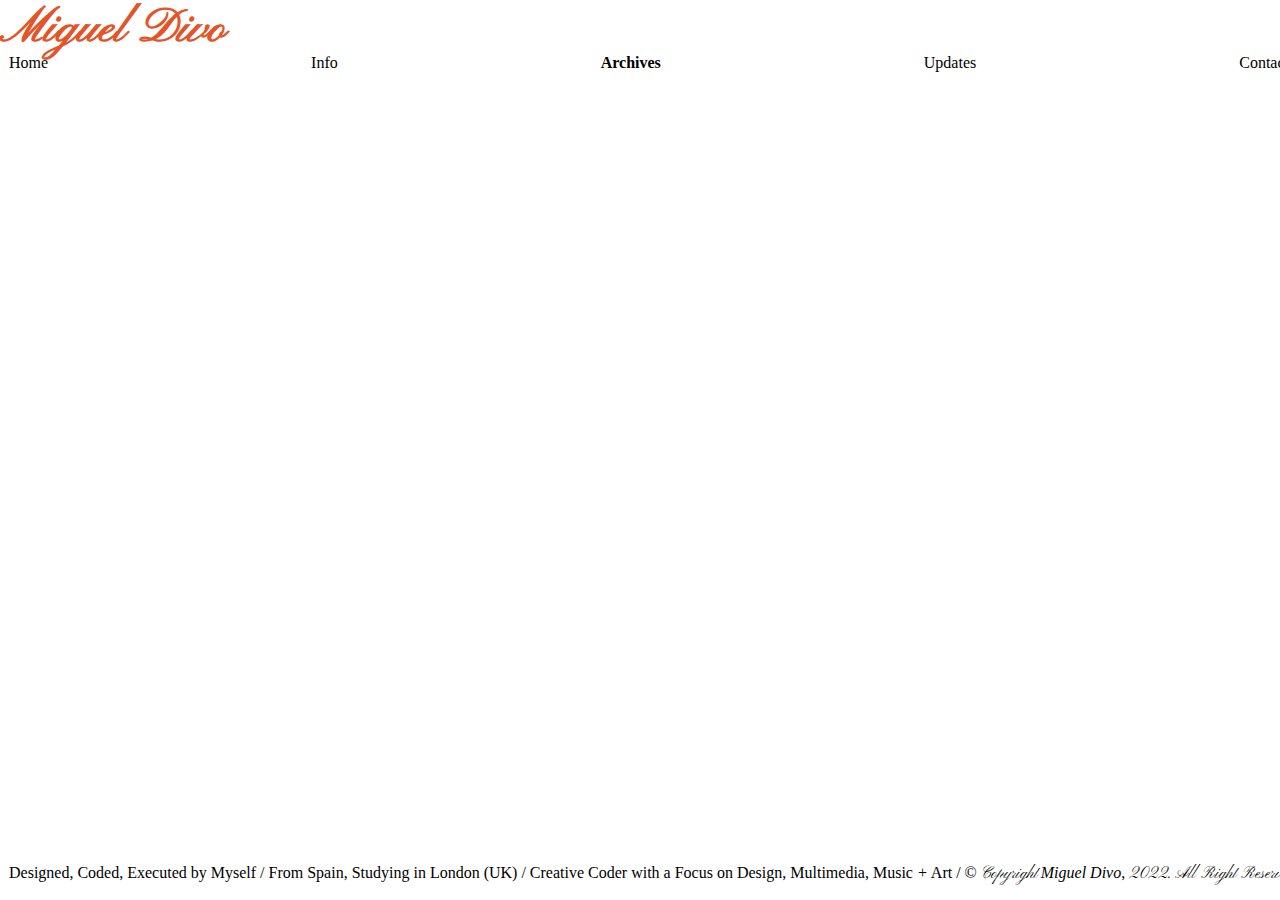
==== archives.html @ bc2d04ec "Test Files" ====
<!doctype html>
<html lang="en">
    <head>
        <meta charset="utf-8">
        <meta name="viewport" content="width=device-width, initial-scale=1">
        <link rel="stylesheet" href="reset.css" type="text/css">
        <title>Miguel Divo</title>
  
        <link href="https://cdn.jsdelivr.net/npm/bootstrap@5.2.0/dist/css/bootstrap.min.css" rel="stylesheet" 
        integrity="sha384-gH2yIJqKdNHPEq0n4Mqa/HGKIhSkIHeL5AyhkYV8i59U5AR6csBvApHHNl/vI1Bx" crossorigin="anonymous">


    </head>


    <body class="d-flex flex-column min-vh-100">

 
        <div id="header" class="row container-fluid border-bottom border-dark" >
            <div id="headerTextLeft" class="col-sm-4 col-md-4 col-lg-5 order-1">
                <p id="MiguelDivo"><a href="index.html">Miguel Divo</a></p>
            </div>

            <div id="header_links" class="col-sm-8 col-md-8 col-lg-7 order-2">
                <ul id="header_nav">
                    <li><a href="index.html">Home</a></li>
                    <li><a href="info.html">Info</a></li>
                    <li><a class="currentPageHeader" href="archives.html">Archives</a></li>
                    <li><a href="updates.html">Updates</a></li>
                    <li><a href="contact.html">Contact</a></li>
                </ul>
            </div>
        </div>    
   

        <div class="container-fluid">
            <div class="row border-bottom bottom-black">

            </div>   
        </div>

        <div id="project" class="container-fluid border-bottom border-top border-dark">
            <div id="projects_row" class="row ">
                

            </div>    
        </div>




        <div class="wrapper border-top border-dark">
            <div class="marquee">
              <p>
                Designed, Coded, Executed <span class="footerAltFont4">by</span> Myself / <span class="footerAltFont4">From</span> Spain, <span class="footerAltFont4"> Studying in</span>  London (UK) / Creative Coder <span class="footerAltFont4">with a</span> Focus <span class="footerAltFont4"> on</span> Design, Multimedia, Music <span class="footerAltFont4"><i>+</i></span> Art / © <span class="footerAltFont">Copyright</span> <i>Miguel Divo</i>, <span class="footerAltFont"> 2022. All Right Reserved.</span> / Designed, Coded, Executed <span class="footerAltFont4">by</span> Myself / <span class="footerAltFont4">From</span> Spain, <span class="footerAltFont4"> Studying in</span>  London (UK) / Creative Coder <span class="footerAltFont4">with a</span> Focus <span class="footerAltFont4"> on</span> Design, Multimedia, Music <span class="footerAltFont4"><i>+</i></span> Art / © <span class="footerAltFont">Copyright</span> <i>Miguel Divo</i>, <span class="footerAltFont"> 2022. All Right Reserved.</span> / Designed, Coded, Executed <span class="footerAltFont4">by</span> Myself / <span class="footerAltFont4">From</span> Spain, <span class="footerAltFont4"> Studying in</span>  London (UK) / Creative Coder <span class="footerAltFont4">with a</span> Focus <span class="footerAltFont4"> on</span> Design, Multimedia, Music <span class="footerAltFont4"><i>+</i></span> Art / © <span class="footerAltFont">Copyright</span> <i>Miguel Divo</i>, <span class="footerAltFont"> 2022. All Right Reserved.</span> / 
              </p>
              <p>
                Designed, Coded, Executed <span class="footerAltFont4">by</span> Myself / <span class="footerAltFont4">From</span> Spain, <span class="footerAltFont4"> Studying in</span>  London (UK) / Creative Coder <span class="footerAltFont4">with a</span> Focus <span class="footerAltFont4"> on</span> Design, Multimedia, Music <span class="footerAltFont4"><i>+</i></span> Art / © <span class="footerAltFont">Copyright</span> <i>Miguel Divo</i>, <span class="footerAltFont"> 2022. All Right Reserved.</span> / Designed, Coded, Executed <span class="footerAltFont4">by</span> Myself / <span class="footerAltFont4">From</span> Spain, <span class="footerAltFont4"> Studying in</span>  London (UK) / Creative Coder <span class="footerAltFont4">with a</span> Focus <span class="footerAltFont4"> on</span> Design, Multimedia, Music <span class="footerAltFont4"><i>+</i></span> Art / © <span class="footerAltFont">Copyright</span> <i>Miguel Divo</i>, <span class="footerAltFont"> 2022. All Right Reserved.</span> / Designed, Coded, Executed <span class="footerAltFont4">by</span> Myself / <span class="footerAltFont4">From</span> Spain, <span class="footerAltFont4"> Studying in</span>  London (UK) / Creative Coder <span class="footerAltFont4">with a</span> Focus <span class="footerAltFont4"> on</span> Design, Multimedia, Music <span class="footerAltFont4"><i>+</i></span> Art / © <span class="footerAltFont">Copyright</span> <i>Miguel Divo</i>, <span class="footerAltFont"> 2022. All Right Reserved.</span> / 
              </p>
            </div>
        </div>




        <script src="https://cdn.jsdelivr.net/npm/@popperjs/core@2.11.5/dist/umd/popper.min.js" 
        integrity="sha384-Xe+8cL9oJa6tN/veChSP7q+mnSPaj5Bcu9mPX5F5xIGE0DVittaqT5lorf0EI7Vk" crossorigin="anonymous"></script>
        <script src="https://cdn.jsdelivr.net/npm/bootstrap@5.2.0/dist/js/bootstrap.min.js" 
        integrity="sha384-ODmDIVzN+pFdexxHEHFBQH3/9/vQ9uori45z4JjnFsRydbmQbmL5t1tQ0culUzyK" crossorigin="anonymous"></script>


        <script type="text/javascript" >


        </script>
    </body>
</html>
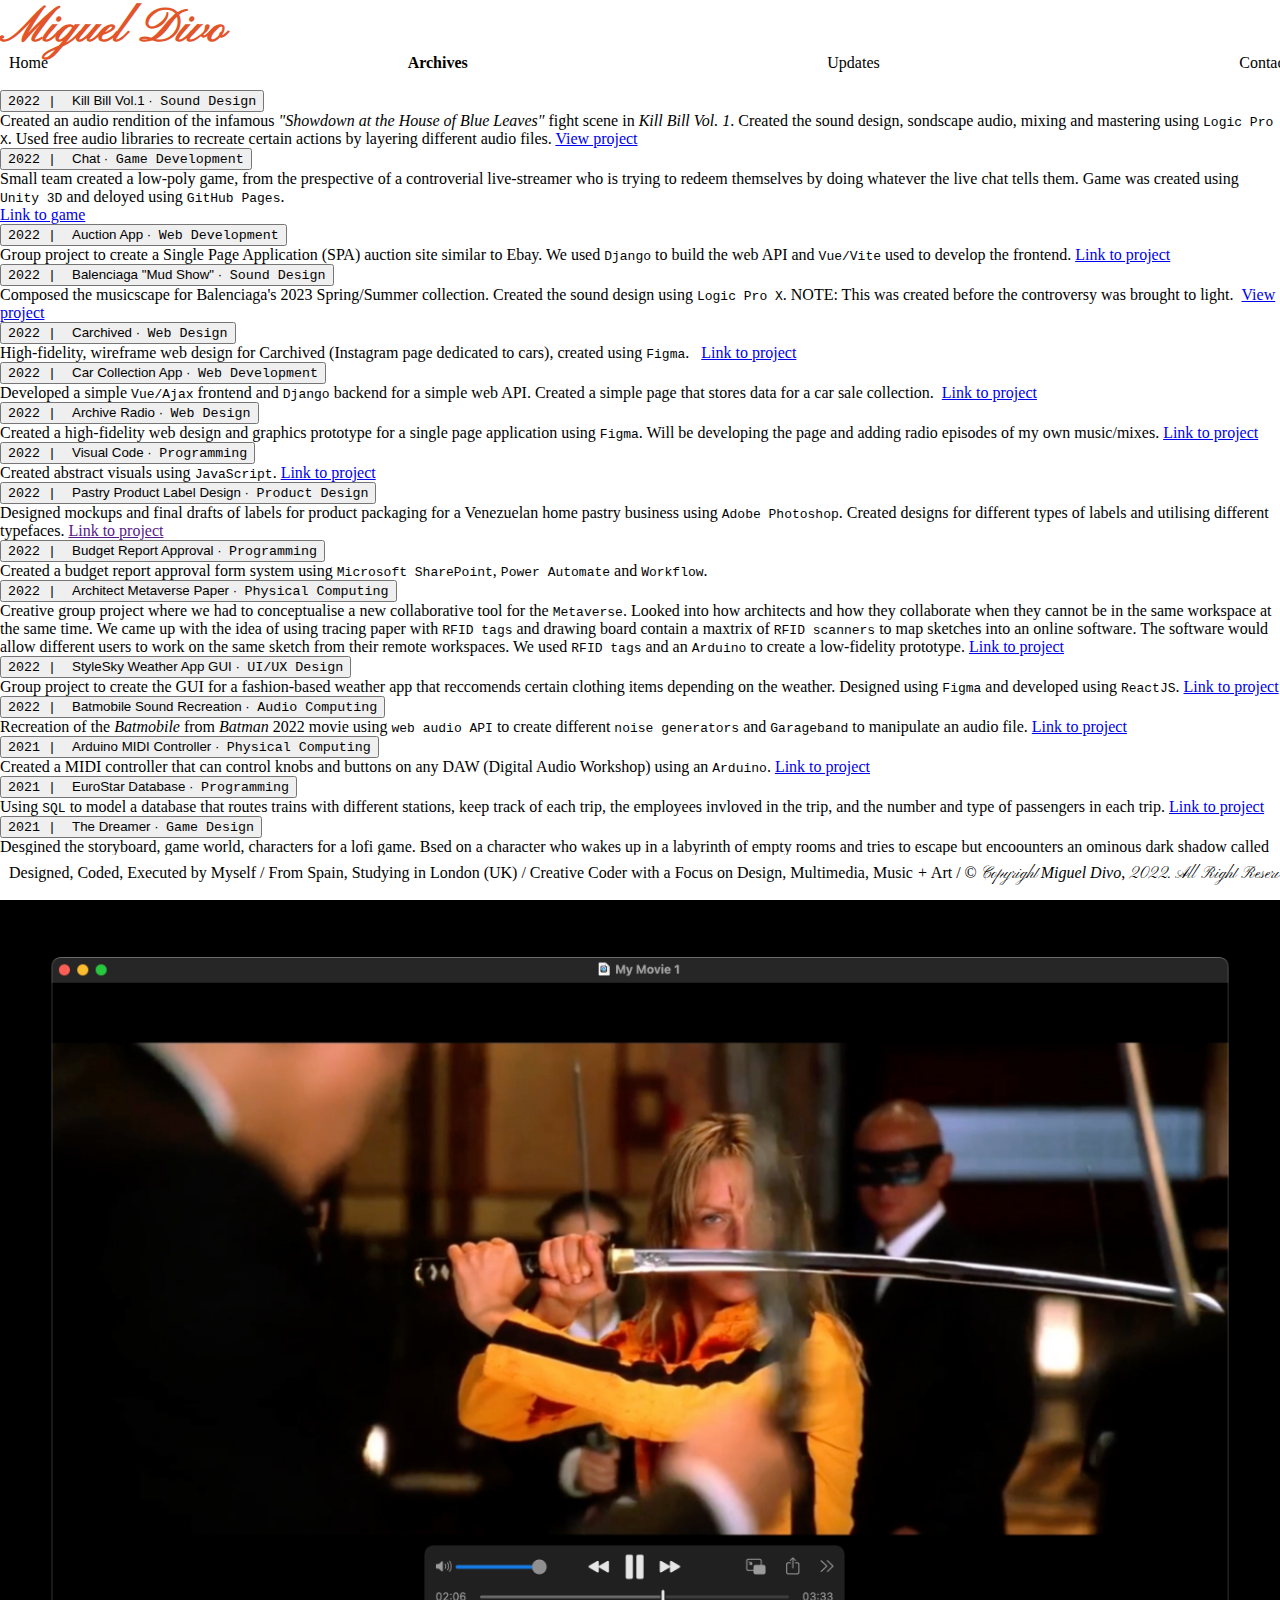
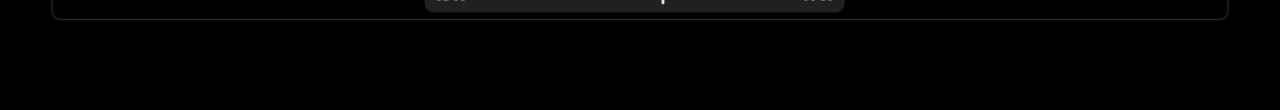
==== commit db6845b1: "archive, home page update" ====
--- a/archives.html
+++ b/archives.html
@@ -5,10 +5,9 @@
         <meta name="viewport" content="width=device-width, initial-scale=1">
         <link rel="stylesheet" href="reset.css" type="text/css">
         <title>Miguel Divo</title>
-  
+
         <link href="https://cdn.jsdelivr.net/npm/bootstrap@5.2.0/dist/css/bootstrap.min.css" rel="stylesheet" 
         integrity="sha384-gH2yIJqKdNHPEq0n4Mqa/HGKIhSkIHeL5AyhkYV8i59U5AR6csBvApHHNl/vI1Bx" crossorigin="anonymous">
-
 
     </head>
 
@@ -24,7 +23,6 @@
             <div id="header_links" class="col-sm-8 col-md-8 col-lg-7 order-2">
                 <ul id="header_nav">
                     <li><a href="index.html">Home</a></li>
-                    <li><a href="info.html">Info</a></li>
                     <li><a class="currentPageHeader" href="archives.html">Archives</a></li>
                     <li><a href="updates.html">Updates</a></li>
                     <li><a href="contact.html">Contact</a></li>
@@ -32,18 +30,358 @@
             </div>
         </div>    
    
-
-        <div class="container-fluid">
-            <div class="row border-bottom bottom-black">
-
-            </div>   
-        </div>
-
-        <div id="project" class="container-fluid border-bottom border-top border-dark">
-            <div id="projects_row" class="row ">
-                
-
-            </div>    
+        
+
+        <div id="archiveContainer" class="container-fluid row align-items-center border-bottom bottom-black">
+                <div id="tableCol" class="col col-sm-6 col-md-6 col-lg-6 order-first">
+
+                  
+                    <div class="accordion accordion-flush rounded" id="accordionFlushExample">
+
+
+                        <div class="accordion-item">
+                            <h2 class="accordion-header" id="flush-headingTwentySeven">
+                              <button onclick="changeImg27()" class="accordion-button collapsed" type="button" data-bs-toggle="collapse" data-bs-target="#flush-collapseTwentySeven" aria-expanded="false" aria-controls="flush-collapseThree">
+                                <code>2022 | &nbsp;</code>Kill Bill Vol.1 ·&nbsp; <code>Sound Design</code>
+                              </button>
+                            </h2>
+                            <div id="flush-collapseTwentySeven" class="accordion-collapse collapse" aria-labelledby="flush-headingTwentySeven" data-bs-parent="#accordionFlushExample">
+                              <div class="accordion-body">Created an audio rendition of the infamous <i>"Showdown at the House of Blue Leaves"</i> fight scene in <i>Kill Bill Vol. 1</i>. Created the sound design, sondscape audio, mixing and mastering using <code>Logic Pro X</code>. Used free audio libraries to recreate certain actions by layering different audio files. 
+                                <a href="https://www.youtube.com/watch?v=UlkMggCHyuQ" target="_blank">View project</a> &nbsp;
+                                </div>
+                            </div>
+                        </div>
+
+                        <div class="accordion-item">
+                            <h2 class="accordion-header" id="flush-headingTwentySix">
+                              <button onclick="changeImg26()" class="accordion-button collapsed" type="button" data-bs-toggle="collapse" data-bs-target="#flush-collapseTwentySix" aria-expanded="false" aria-controls="flush-collapseTwo">
+                                <code>2022 | &nbsp;</code>Chat · &nbsp;<code>Game Development</code>
+                              </button>
+                            </h2>
+                            <div id="flush-collapseTwentySix" class="accordion-collapse collapse" aria-labelledby="flush-headingTwentySix" data-bs-parent="#accordionFlushExample">
+                              <div class="accordion-body">Small team created a low-poly game, from the prespective of a controverial live-streamer who is trying to redeem themselves by doing whatever the live chat tells them. Game was created using <code>Unity 3D</code> and deloyed using <code>GitHub Pages</code>.
+                                <br><a href="https://kalina-ivanova28.github.io/657-Game/Build/index.html" target="_blank">Link to game</a></div>
+                            </div>
+                        </div>
+
+                        <div class="accordion-item">
+                            <h2 class="accordion-header" id="flush-headingTwentyFive">
+                              <button onclick="changeImg25()" class="accordion-button collapsed" type="button" data-bs-toggle="collapse" data-bs-target="#flush-collapseTwentyFive" aria-expanded="false" aria-controls="flush-collapseOne">
+                                <code>2022 | &nbsp;</code>Auction App ·&nbsp; <code>Web Development</code>
+                              </button>
+                            </h2>
+                            <div id="flush-collapseTwentyFive" class="accordion-collapse collapse" aria-labelledby="flush-headingTwentyFive" data-bs-parent="#accordionFlushExample">
+                              <div class="accordion-body">Group project to create a Single Page Application (SPA) auction site similar to Ebay. We used <code>Django</code> to build the web API and <code>Vue/Vite</code> used to develop the frontend.
+                            <a href="https://drive.google.com/drive/folders/1CwbBcb-5K0piSJmDqWGl2eMxShKw2ldH?usp=share_link" target="_blank">Link to project</a></div>
+                            </div>
+                        </div>
+  
+                        <div class="accordion-item">
+                            <h2 class="accordion-header" id="flush-headingTwentyFour">
+                              <button onclick="changeImg24()" class="accordion-button collapsed" type="button" data-bs-toggle="collapse" data-bs-target="#flush-collapseTwentyFour" aria-expanded="false" aria-controls="flush-collapseThree">
+                                <code>2022 | &nbsp;</code>Balenciaga "Mud Show" ·&nbsp; <code>Sound Design</code>
+                              </button>
+                            </h2>
+                            <div id="flush-collapseTwentyFour" class="accordion-collapse collapse" aria-labelledby="flush-headingTwentyFour" data-bs-parent="#accordionFlushExample">
+                              <div class="accordion-body">Composed the musicscape for Balenciaga's 2023 Spring/Summer collection. Created the sound design using <code>Logic Pro X</code>. NOTE: This was created before the controversy was brought to light. 
+                                &nbsp;<a href="https://www.youtube.com/watch?v=ns63UMrTgDs" target="_blank">View project</a> &nbsp;
+                                </div>
+                            </div>
+                        </div>
+
+                        <div class="accordion-item">
+                            <h2 class="accordion-header" id="flush-headingTwentyThree">
+                              <button onclick="changeImg23()" class="accordion-button collapsed" type="button" data-bs-toggle="collapse" data-bs-target="#flush-collapseTwentyThree" aria-expanded="false" aria-controls="flush-collapseTwo">
+                                <code>2022 | &nbsp;</code>Carchived ·&nbsp; <code>Web Design</code>
+                              </button>
+                            </h2>
+                            <div id="flush-collapseTwentyThree" class="accordion-collapse collapse" aria-labelledby="flush-headingTwentyThree" data-bs-parent="#accordionFlushExample">
+                              <div class="accordion-body">High-fidelity, wireframe web design for Carchived (Instagram page dedicated to cars), created using <code>Figma</code>.
+                                &nbsp; <a href="https://www.figma.com/file/4VaTgUePdeV4sbefPrH4OZ/carchived?node-id=0%3A1&t=a00ZZPkZTNEP7WGX-1" target="_blank">Link to project</a></div>
+                            </div>
+                        </div>
+
+                        <div class="accordion-item">
+                            <h2 class="accordion-header" id="flush-headingTwentyTwo">
+                              <button onclick="changeImg22()" class="accordion-button collapsed" type="button" data-bs-toggle="collapse" data-bs-target="#flush-collapseTwentyTwo" aria-expanded="false" aria-controls="flush-collapseOne">
+                                <code>2022 | &nbsp;</code>Car Collection App ·&nbsp; <code>Web Development</code>
+                              </button>
+                            </h2>
+                            <div id="flush-collapseTwentyTwo" class="accordion-collapse collapse" aria-labelledby="flush-headingTwentyTwo" data-bs-parent="#accordionFlushExample">
+                              <div class="accordion-body">Developed a simple <code>Vue/Ajax</code> frontend and <code>Django</code> backend for a simple web API. Created a simple page that stores data for a car sale collection.
+                                &nbsp;<a href="https://drive.google.com/drive/folders/1ai2eUaX45BgXPI_N6ulllx9lg0xJ9h7i?usp=share_link" target="_blank">Link to project</a></div>
+                            </div>
+                        </div>
+
+                        <div class="accordion-item">
+                        <h2 class="accordion-header" id="flush-headingTwentyOne">
+                            <button onclick="changeImg21()" class="accordion-button collapsed" type="button" data-bs-toggle="collapse" data-bs-target="#flush-collapseTwentyOne" aria-expanded="false" aria-controls="flush-collapseThree">
+                                <code>2022 | &nbsp;</code>Archive Radio ·&nbsp; <code>Web Design</code>
+                            </button>
+                        </h2>
+                        <div id="flush-collapseTwentyOne" class="accordion-collapse collapse" aria-labelledby="flush-headingTwentyOne" data-bs-parent="#accordionFlushExample">
+                            <div class="accordion-body">Created a high-fidelity web design and graphics prototype for a single page application using <code>Figma</code>. Will be developing the page and adding radio episodes of my own music/mixes.
+                                <a href="https://www.figma.com/file/HIWfu6AyYGb06NDAL23U8M/Archive-Radio?node-id=0%3A1&t=Ta1eK57sY9Aq4AGm-1" target="_blank">Link to project</a></div>
+                        </div>
+                        </div>
+                    
+                        <div class="accordion-item">
+                            <h2 class="accordion-header" id="flush-headingTwenty">
+                                <button onclick="changeImg20()" class="accordion-button collapsed" type="button" data-bs-toggle="collapse" data-bs-target="#flush-collapseTwenty" aria-expanded="false" aria-controls="flush-collapseTwo">
+                                    <code>2022 | &nbsp;</code>Visual Code ·&nbsp; <code>Programming</code>
+                                </button>
+                            </h2>
+                            <div id="flush-collapseTwenty" class="accordion-collapse collapse" aria-labelledby="flush-headingTwenty" data-bs-parent="#accordionFlushExample">
+                                <div class="accordion-body">Created abstract visuals using <code>JavaScript</code>.
+                                <a href="https://drive.google.com/drive/folders/1YLGteb7nLCEjLAUSpdVittl31l8JRqOK?usp=share_link" target="_blank">Link to project</a></div>
+                            </div>
+                        </div>
+
+                        <div class="accordion-item">
+                            <h2 class="accordion-header" id="flush-headingNineteen">
+                                <button onclick="changeImg19()" class="accordion-button collapsed" type="button" data-bs-toggle="collapse" data-bs-target="#flush-collapseNineteen" aria-expanded="false" aria-controls="flush-collapseOne">
+                                    <code>2022 | &nbsp;</code>Pastry Product Label Design ·&nbsp; <code>Product Design</code>
+                                </button>
+                            </h2>
+                            <div id="flush-collapseNineteen" class="accordion-collapse collapse" aria-labelledby="flush-headingNineteen" data-bs-parent="#accordionFlushExample">
+                                <div class="accordion-body">Designed mockups and final drafts of labels for product packaging for a Venezuelan home pastry business using <code>Adobe Photoshop</code>. Created designs for different types of labels and utilising different typefaces.
+                                <a href="" target="_blank">Link to project</a></div>
+                            </div>
+                        </div>
+
+                        <div class="accordion-item">
+                            <h2 class="accordion-header" id="flush-headingEighteen">
+                              <button onclick="changeImg18()" class="accordion-button collapsed" type="button" data-bs-toggle="collapse" data-bs-target="#flush-collapseEighteen" aria-expanded="false" aria-controls="flush-collapseThree">
+                                <code>2022 | &nbsp;</code>Budget Report Approval ·&nbsp; <code>Programming</code>
+                              </button>
+                            </h2>
+                            <div id="flush-collapseEighteen" class="accordion-collapse collapse" aria-labelledby="flush-headingEighteen" data-bs-parent="#accordionFlushExample">
+                              <div class="accordion-body">Created a budget report approval form system using <code>Microsoft SharePoint</code>, <code>Power Automate</code> and <code>Workflow</code>. </div>
+                            </div>
+                        </div>
+
+                        <div class="accordion-item">
+                            <h2 class="accordion-header" id="flush-headingSeventeen">
+                              <button onclick="changeImg17()" class="accordion-button collapsed" type="button" data-bs-toggle="collapse" data-bs-target="#flush-collapseSeventeen" aria-expanded="false" aria-controls="flush-collapseTwo">
+                                <code>2022 | &nbsp;</code>Architect Metaverse Paper ·&nbsp; <code>Physical Computing</code>
+                              </button>
+                            </h2>
+                            <div id="flush-collapseSeventeen" class="accordion-collapse collapse" aria-labelledby="flush-headingSeventeen" data-bs-parent="#accordionFlushExample">
+                              <div class="accordion-body">Creative group project where we had to conceptualise a new collaborative tool for the <code>Metaverse</code>. Looked into how architects and how they collaborate when they cannot be in the same workspace at the same time. We came up with the idea of using tracing paper with <code>RFID tags</code> and drawing board contain a maxtrix of <code>RFID scanners</code> to map sketches into an online software. The software would allow different users to work on the same sketch from their remote workspaces. We used <code>RFID tags</code> and an <code>Arduino</code> to create a low-fidelity prototype.
+                            <a href="https://drive.google.com/drive/folders/1U6vCPo2uYpeWgwj-VC9jdpiyJKl9VVDI?usp=share_link" target="_blank">Link to project</a></div>
+                            </div>
+                        </div>
+  
+                        <div class="accordion-item">
+                            <h2 class="accordion-header" id="flush-headingSixteen">
+                              <button onclick="changeImg16()" class="accordion-button collapsed" type="button" data-bs-toggle="collapse" data-bs-target="#flush-collapseSixteen" aria-expanded="false" aria-controls="flush-collapseOne">
+                                <code>2022 | &nbsp;</code>StyleSky Weather App GUI ·&nbsp; <code>UI/UX Design</code>
+                              </button>
+                            </h2>
+                            <div id="flush-collapseSixteen" class="accordion-collapse collapse" aria-labelledby="flush-headingSixteen" data-bs-parent="#accordionFlushExample">
+                              <div class="accordion-body">Group project to create the GUI for a fashion-based weather app that reccomends certain clothing items depending on the weather. Designed using <code>Figma</code> and developed using <code>ReactJS</code>.
+                            <a href="https://drive.google.com/drive/folders/1kpsRF62X2LuB1EyvIg6xFJYbpEPaSdva?usp=share_link" target="_blank">Link to project</a></div>
+                            </div>
+                        </div>
+
+                        <div class="accordion-item">
+                            <h2 class="accordion-header" id="flush-headingFifteen">
+                              <button onclick="changeImg15()" class="accordion-button collapsed" type="button" data-bs-toggle="collapse" data-bs-target="#flush-collapseFifteen" aria-expanded="false" aria-controls="flush-collapseThree">
+                                <code>2022 | &nbsp;</code>Batmobile Sound Recreation ·&nbsp; <code>Audio Computing</code>
+                              </button>
+                            </h2>
+                            <div id="flush-collapseFifteen" class="accordion-collapse collapse" aria-labelledby="flush-headingFifteen" data-bs-parent="#accordionFlushExample">
+                              <div class="accordion-body">Recreation of the <i>Batmobile</i> from <i>Batman</i> 2022 movie using <code>web audio API</code> to create different <code>noise generators</code> and <code>Garageband</code> to manipulate an audio file.
+                            <a href="./batman/index.html" target="_blank">Link to project</a></div>
+                            </div>
+                        </div>
+
+                        <div class="accordion-item">
+                            <h2 class="accordion-header" id="flush-headingForteen">
+                              <button onclick="changeImg14()" class="accordion-button collapsed" type="button" data-bs-toggle="collapse" data-bs-target="#flush-collapseForteen" aria-expanded="false" aria-controls="flush-collapseTwo">
+                                <code>2021 | &nbsp;</code>Arduino MIDI Controller ·&nbsp; <code>Physical Computing</code>
+                              </button>
+                            </h2>
+                            <div id="flush-collapseForteen" class="accordion-collapse collapse" aria-labelledby="flush-headingForteen" data-bs-parent="#accordionFlushExample">
+                              <div class="accordion-body">Created a MIDI controller that can control knobs and buttons on any DAW (Digital Audio Workshop) using an <code>Arduino</code>.
+                            <a href="https://drive.google.com/drive/folders/1BiLtakAiWKKlj5Uc15P3p-8VgBVkNB7D?usp=share_link" target="_blank">Link to project</a></div>
+                            </div>
+                        </div>
+  
+                        <div class="accordion-item">
+                            <h2 class="accordion-header" id="flush-headingThirteen">
+                              <button onclick="changeImg13()" class="accordion-button collapsed" type="button" data-bs-toggle="collapse" data-bs-target="#flush-collapseThirteen" aria-expanded="false" aria-controls="flush-collapseOne">
+                                <code>2021 | &nbsp;</code>EuroStar Database ·&nbsp; <code>Programming</code>
+                              </button>
+                            </h2>
+                            <div id="flush-collapseThirteen" class="accordion-collapse collapse" aria-labelledby="flush-headingThirteen" data-bs-parent="#accordionFlushExample">
+                              <div class="accordion-body">Using <code>SQL</code> to model a database that routes trains with different stations, keep track of each trip, the employees invloved in the trip, and the number and type of passengers in each trip.
+                            <a href="https://drive.google.com/drive/folders/1kH7CwVSX2Z4_trsae0dOEp8-1TipkUGv?usp=share_link" target="_blank">Link to project</a></div>
+                            </div>
+                        </div>
+
+                        <div class="accordion-item">
+                            <h2 class="accordion-header" id="flush-headingTwelve">
+                              <button onclick="changeImg12()" class="accordion-button collapsed" type="button" data-bs-toggle="collapse" data-bs-target="#flush-collapseTwelve" aria-expanded="false" aria-controls="flush-collapseThree">
+                                <code>2021 | &nbsp;</code>The Dreamer ·&nbsp; <code>Game Design</code>
+                              </button>
+                            </h2>
+                            <div id="flush-collapseTwelve" class="accordion-collapse collapse" aria-labelledby="flush-headingTwelve" data-bs-parent="#accordionFlushExample">
+                              <div class="accordion-body">Desgined the storyboard, game world, characters for a lofi game. Bsed on a character who wakes up in a labyrinth of empty rooms and tries to escape but encoounters an ominous dark shadow called the <i>Sleepwalker</i>. The character's objective is to survive inorder to make it to the next day. Designed usind <code>Abode Photoshop</code> and developed using <code>SVGs</code> and <code>HTML</code>.
+                            <br>
+                            <a href="https://drive.google.com/drive/folders/15bn5hY4upm7koWFaoDn0gqQuEvQmDaLZ?usp=share_link" target="_blank">Link to project</a></div>
+                            </div>
+                        </div>
+
+                        <div class="accordion-item">
+                            <h2 class="accordion-header" id="flush-headingEleven">
+                              <button onclick="changeImg11()" class="accordion-button collapsed" type="button" data-bs-toggle="collapse" data-bs-target="#flush-collapseEleven" aria-expanded="false" aria-controls="flush-collapseTwo">
+                                <code>2021 | &nbsp;</code>Design Portfolio ·&nbsp; <code>Design</code>
+                              </button>
+                            </h2>
+                            <div id="flush-collapseEleven" class="accordion-collapse collapse" aria-labelledby="flush-headingEleven" data-bs-parent="#accordionFlushExample">
+                              <div class="accordion-body">A portfolio containing all design project is produced between 2020 to 2021. Created using <code>Adobe Photoshop</code>. 
+                            <a href="https://drive.google.com/drive/folders/1gG4r8-75EzIg6TQOiIBQ_tW9dVxSLvSA?usp=share_link" target="_blank">Link to portfolio</a></div>
+                            </div>
+                        </div>
+  
+                        <div class="accordion-item">
+                            <h2 class="accordion-header" id="flush-headingTen">
+                              <button onclick="changeImg10()" class="accordion-button collapsed" type="button" data-bs-toggle="collapse" data-bs-target="#flush-collapseTen" aria-expanded="false" aria-controls="flush-collapseOne">
+                                <code>2021 | &nbsp;</code>Music Promo Posters ·&nbsp; <code>Design</code>
+                              </button>
+                            </h2>
+                            <div id="flush-collapseTen" class="accordion-collapse collapse" aria-labelledby="flush-headingTen" data-bs-parent="#accordionFlushExample">
+                              <div class="accordion-body">Digital posters to promote singles and an EP. Created using <code>Adobe Photoshop</code>. 
+                            
+                            <a href="https://www.instagram.com/miggydivo/?hl=en" target="_blank">Link to project</a></div>
+                            </div>
+                        </div>
+
+                        <div class="accordion-item">
+                            <h2 class="accordion-header" id="flush-headingNine">
+                              <button onclick="changeImg9()" class="accordion-button collapsed" type="button" data-bs-toggle="collapse" data-bs-target="#flush-collapseNine" aria-expanded="false" aria-controls="flush-collapseThree">
+                                <code>2021 | &nbsp;</code>Spotify Canvas Videos ·&nbsp; <code>Design</code>
+                              </button>
+                            </h2>
+                            <div id="flush-collapseNine" class="accordion-collapse collapse" aria-labelledby="flush-headingNine" data-bs-parent="#accordionFlushExample">
+                              <div class="accordion-body">Produced video promos for an EP which are also used for Spotify's song canvas feature. Created using <code>Adobe Photoshop</code>. 
+                            <a href="https://www.tiktok.com/@miguel.divo/video/6952876488899218689?is_from_webapp=1&sender_device=pc&web_id=7065741071129036293" target="_blank">Link to Project</a></div>
+                            </div>
+                        </div>
+
+                        <div class="accordion-item">
+                            <h2 class="accordion-header" id="flush-headingEight">
+                              <button onclick="changeImg8()" class="accordion-button collapsed" type="button" data-bs-toggle="collapse" data-bs-target="#flush-collapseEight" aria-expanded="false" aria-controls="flush-collapseTwo">
+                                <code>2021 | &nbsp;</code>Album Covers & Music ·&nbsp; <code>Design / Music</code>
+                              </button>
+                            </h2>
+                            <div id="flush-collapseEight" class="accordion-collapse collapse" aria-labelledby="flush-headingEight" data-bs-parent="#accordionFlushExample">
+                              <div class="accordion-body">Album covers created using <code>Adobe Photoshop</code> and music created using <code>GarageBand</code>. 
+                            <a href="https://linktr.ee/mdivo" target="_blank">Link to project</a></div>
+                            </div>
+                        </div>
+  
+                        <div class="accordion-item">
+                            <h2 class="accordion-header" id="flush-headingSeven">
+                              <button onclick="changeImg7()" class="accordion-button collapsed" type="button" data-bs-toggle="collapse" data-bs-target="#flush-collapseSeven" aria-expanded="false" aria-controls="flush-collapseOne">
+                                <code>2020 | &nbsp;</code>Data Visualisation ·&nbsp; <code>Data Visualisation</code>
+                              </button>
+                            </h2>
+                            <div id="flush-collapseSeven" class="accordion-collapse collapse" aria-labelledby="flush-headingSeven" data-bs-parent="#accordionFlushExample">
+                              <div class="accordion-body">Using <code>minimalistic Swiss style</code>, I visualed data collected of my weekly music listening with detailed analysis of certain music information. Created using <code>Krita</code>. 
+                            <a href="https://drive.google.com/drive/folders/1qBlxfiAmCapZwSzKv00Hn_aY93W3kyE6?usp=share_link" target="_blank">Link to project</a></div>
+                            </div>
+                        </div>
+
+                        <div class="accordion-item">
+                            <h2 class="accordion-header" id="flush-headingSix">
+                              <button onclick="changeImg6()" class="accordion-button collapsed" type="button" data-bs-toggle="collapse" data-bs-target="#flush-collapseSix" aria-expanded="false" aria-controls="flush-collapseThree">
+                                <code>2020 | &nbsp;</code>ATM Bank ·&nbsp; <code>Programming</code>
+                              </button>
+                            </h2>
+                            <div id="flush-collapseSix" class="accordion-collapse collapse" aria-labelledby="flush-headingSix" data-bs-parent="#accordionFlushExample">
+                              <div class="accordion-body">ATM created using <code>Java</code>. 
+                            <a href="https://drive.google.com/drive/folders/1TuBNtZNufrIV5bi2oNkbqHzuyo7XGMQQ?usp=share_link" target="_blank">Link to project</a></div>
+                            </div>
+                        </div>
+
+                        <div class="accordion-item">
+                            <h2 class="accordion-header" id="flush-headingFive">
+                              <button onclick="changeImg5()" class="accordion-button collapsed" type="button" data-bs-toggle="collapse" data-bs-target="#flush-collapseFive" aria-expanded="false" aria-controls="flush-collapseTwo">
+                                <code>2020 | &nbsp;</code>Student Management System ·&nbsp; <code>Programming</code>
+                              </button>
+                            </h2>
+                            <div id="flush-collapseFive" class="accordion-collapse collapse" aria-labelledby="flush-headingFive" data-bs-parent="#accordionFlushExample">
+                              <div class="accordion-body">Student management system created using <code>Java</code>. 
+                            <a href="https://drive.google.com/drive/folders/1s4gdSdTSnhP8187tEE3vY4Lyv90PN8vD?usp=share_link" target="_blank">Link to project</a></div>
+                            </div>
+                        </div>
+  
+                        <div class="accordion-item">
+                            <h2 class="accordion-header" id="flush-headingFour">
+                              <button onclick="changeImg4()" class="accordion-button collapsed" type="button" data-bs-toggle="collapse" data-bs-target="#flush-collapseFour" aria-expanded="false" aria-controls="flush-collapseOne">
+                                <code>2020 | &nbsp;</code>Text-based Game ·&nbsp; <code>Programming</code>
+                              </button>
+                            </h2>
+                            <div id="flush-collapseFour" class="accordion-collapse collapse" aria-labelledby="flush-headingFour" data-bs-parent="#accordionFlushExample">
+                              <div class="accordion-body"><i>Dungeons and Dragons</i> inspired text-based game created using <code>Java</code>. 
+                            <a href="https://drive.google.com/drive/folders/1JKwwfhv50HLhRgO9adICjcYVF1CrnjY9?usp=share_link" target="_blank">Link to project</a></div>
+                            </div>
+                        </div>
+
+                        <div class="accordion-item">
+                          <h2 class="accordion-header" id="flush-headingThree">
+                            <button onclick="changeImg3()" class="accordion-button collapsed" type="button" data-bs-toggle="collapse" data-bs-target="#flush-collapseThree" aria-expanded="false" aria-controls="flush-collapseThree">
+                                <code>2020 | &nbsp;</code>Sound Page ·&nbsp; <code>SVG Programming</code>
+                            </button>
+                          </h2>
+                          <div id="flush-collapseThree" class="accordion-collapse collapse" aria-labelledby="flush-headingThree" data-bs-parent="#accordionFlushExample">
+                            <div class="accordion-body">Interactive sound information page created using <code>SVGs</code> and <code>HTML</code>. 
+                            <a href="./miniproject-2/index.html" target="_blank">Link to project</a></div>
+                          </div>
+                        </div>
+
+                        <div class="accordion-item">
+                          <h2 class="accordion-header" id="flush-headingTwo">
+                            <button onclick="changeImg2()" class="accordion-button collapsed" type="button" data-bs-toggle="collapse" data-bs-target="#flush-collapseTwo" aria-expanded="false" aria-controls="flush-collapseTwo">
+                                <code>2020 | &nbsp;</code>University Map ·&nbsp; <code>SVG Programming</code>
+                            </button>
+                          </h2>
+                          <div id="flush-collapseTwo" class="accordion-collapse collapse" aria-labelledby="flush-headingTwo" data-bs-parent="#accordionFlushExample">
+                            <div class="accordion-body">Interactive map page created using <code>SVGs</code> and <code>HTML</code>. 
+                                <a href="./miniproject-1/interactive-map.html" target="_blank">Link to project</a></div>
+                          </div>
+                        </div>
+  
+                        <div class="accordion-item">
+                          <h2 class="accordion-header" id="flush-headingOne">
+                            <button onclick="changeImg1()" class="accordion-button collapsed" type="button" data-bs-toggle="collapse" data-bs-target="#flush-collapseOne" aria-expanded="false" aria-controls="flush-collapseOne">
+                                <code>2019 | &nbsp;</code>Android Fitness App ·&nbsp; <code>App Development</code>
+                            </button>
+                          </h2>
+                          <div id="flush-collapseOne" class="accordion-collapse collapse" aria-labelledby="flush-headingOne" data-bs-parent="#accordionFlushExample">
+                            <div class="accordion-body">Offline fitness app created using <code>Android Studio</code>. 
+                            <a href="https://drive.google.com/drive/folders/1K_8L5m6Q1R2f6DQmTGCF5_hUTR7Q9uQg?usp=share_link" target="_blank">Link to project</a></div>
+                          </div>
+                        </div>
+
+
+                    </div>
+
+
+
+
+                    
+                </div>
+                <div id="archiveImgCol" class="col col-sm-6 col-md-6 col-lg-6 order-last">
+          
+                    <img id="archiveImg" src="archivePics/pdf27.png">
+
+                </div>
+               
+
+
         </div>
 
 
@@ -71,6 +409,117 @@
 
         <script type="text/javascript" >
 
+            var image = document.querySelector("#archiveImg");
+
+            function changeImg1(){
+                image.src = "archivePics/pdf1.png"; 
+            }
+
+            function changeImg2(){
+                image.src = "archivePics/pdf2.png"; 
+            }
+
+            function changeImg3(){
+                image.src = "archivePics/pdf3.png"; 
+            }
+
+            function changeImg4(){
+                image.src = "archivePics/pdf4.png"; 
+            }
+
+            function changeImg5(){
+                image.src = "archivePics/pdf5.png"; 
+            }
+
+            function changeImg6(){
+                image.src = "archivePics/pdf6.png"; 
+            }
+
+            function changeImg7(){
+                image.src = "archivePics/pdf7.png"; 
+            }
+
+            function changeImg8(){
+                image.src = "archivePics/pdf8.png"; 
+            }
+
+            function changeImg9(){
+                image.src = "archivePics/pdf9.png"; 
+            }
+
+            function changeImg10(){
+                image.src = "archivePics/pdf10.png"; 
+            }
+
+            function changeImg11(){
+                image.src = "archivePics/pdf11.png"; 
+            }
+
+            function changeImg12(){
+                image.src = "archivePics/pdf12.png"; 
+            }
+
+            function changeImg13(){
+                image.src = "archivePics/pdf13.png"; 
+            }
+
+            function changeImg14(){
+                image.src = "archivePics/pdf14.png"; 
+            }
+
+            function changeImg15(){
+                image.src = "archivePics/pdf15.png"; 
+            }
+
+            function changeImg16(){
+                image.src = "archivePics/pdf16.png"; 
+            }
+
+            function changeImg17(){
+                image.src = "archivePics/pdf17.png"; 
+            }
+
+            function changeImg18(){
+                image.src = "archivePics/pdf18.png"; 
+            }
+
+            function changeImg19(){
+                image.src = "archivePics/pdf19.png"; 
+            }
+
+            function changeImg20(){
+                image.src = "archivePics/pdf20.png"; 
+            }
+
+            function changeImg21(){
+                image.src = "archivePics/pdf21.png"; 
+            }
+
+            function changeImg22(){
+                image.src = "archivePics/pdf22.png"; 
+            }
+
+            function changeImg23(){
+                image.src = "archivePics/pdf23.png"; 
+            }
+
+            function changeImg24(){
+                image.src = "archivePics/pdf24.png"; 
+            }
+
+            function changeImg25(){
+                image.src = "archivePics/pdf25.png"; 
+            }
+
+            function changeImg26(){
+                image.src = "archivePics/pdf26.png"; 
+            }
+
+            function changeImg27(){
+                image.src = "archivePics/pdf27.png"; 
+            }
+
+
 
         </script>
     </body>
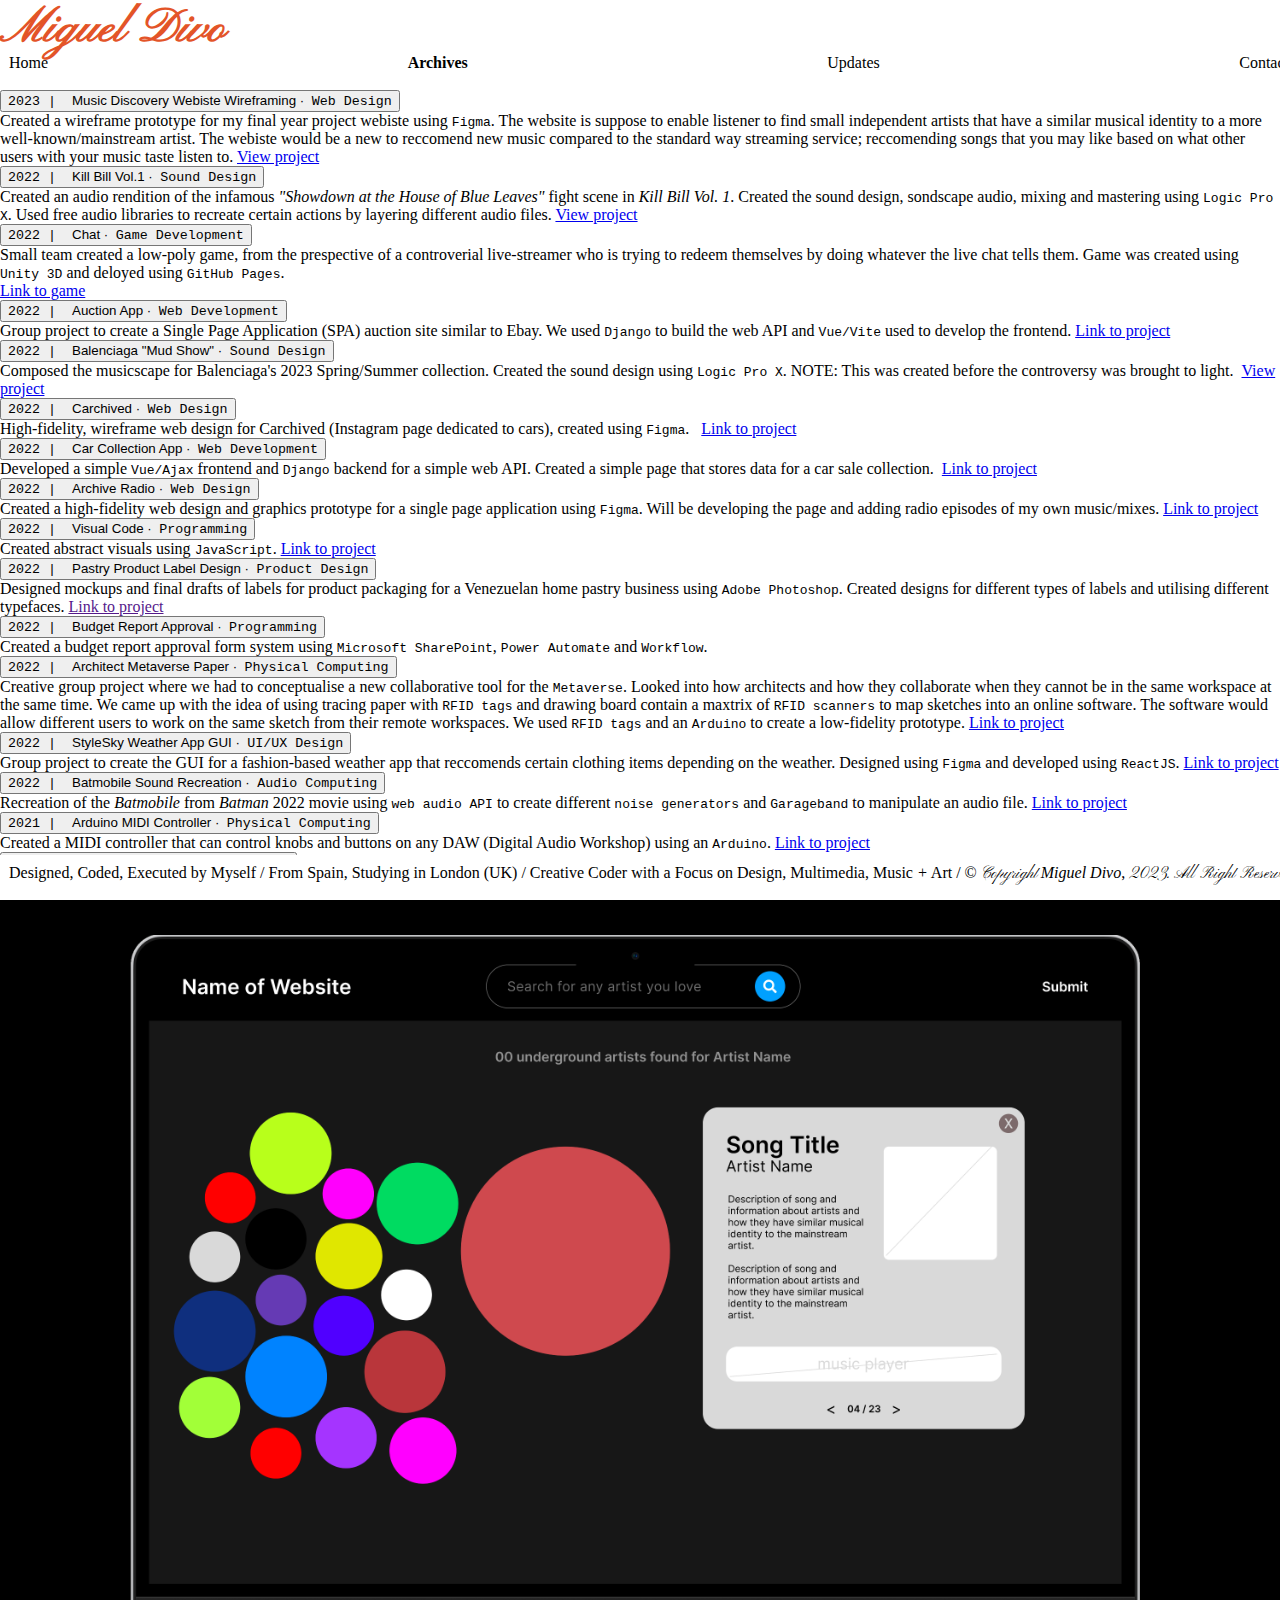
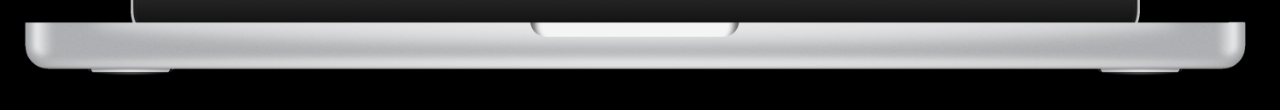
==== commit ed06fb88: "new archive" ====
--- a/archives.html
+++ b/archives.html
@@ -38,6 +38,19 @@
                   
                     <div class="accordion accordion-flush rounded" id="accordionFlushExample">
 
+                        <div class="accordion-item">
+                            <h2 class="accordion-header" id="flush-headingTwentyEight">
+                              <button onclick="changeImg28()" class="accordion-button collapsed" type="button" data-bs-toggle="collapse" data-bs-target="#flush-collapseTwentyEight" aria-expanded="false" aria-controls="flush-collapseThree">
+                                <code>2023 | &nbsp;</code>Music Discovery Webiste Wireframing ·&nbsp; <code>Web Design</code>
+                              </button>
+                            </h2>
+                            <div id="flush-collapseTwentyEight" class="accordion-collapse collapse" aria-labelledby="flush-headingTwentyEight" data-bs-parent="#accordionFlushExample">
+                              <div class="accordion-body">Created a wireframe prototype for my final year project webiste using <code>Figma</code>. The website is suppose to enable listener to find small independent artists that have a similar musical identity to a more well-known/mainstream artist.
+                                The webiste would be a new to reccomend new music compared to the standard way streaming service; reccomending songs that you may like based on what other users with your music taste listen to. 
+                                <a href="https://www.figma.com/file/I5he18OebiyR9ypQo7ETef/fyp-interface-design?node-id=0%3A1&t=kSi0o2IBDeytiUkp-1" target="_blank">View project</a> &nbsp;
+                                </div>
+                            </div>
+                        </div>
 
                         <div class="accordion-item">
                             <h2 class="accordion-header" id="flush-headingTwentySeven">
@@ -376,7 +389,7 @@
                 </div>
                 <div id="archiveImgCol" class="col col-sm-6 col-md-6 col-lg-6 order-last">
           
-                    <img id="archiveImg" src="archivePics/pdf27.png">
+                    <img id="archiveImg" src="archivePics/pdf28.png">
 
                 </div>
                
@@ -390,10 +403,10 @@
         <div class="wrapper border-top border-dark">
             <div class="marquee">
               <p>
-                Designed, Coded, Executed <span class="footerAltFont4">by</span> Myself / <span class="footerAltFont4">From</span> Spain, <span class="footerAltFont4"> Studying in</span>  London (UK) / Creative Coder <span class="footerAltFont4">with a</span> Focus <span class="footerAltFont4"> on</span> Design, Multimedia, Music <span class="footerAltFont4"><i>+</i></span> Art / © <span class="footerAltFont">Copyright</span> <i>Miguel Divo</i>, <span class="footerAltFont"> 2022. All Right Reserved.</span> / Designed, Coded, Executed <span class="footerAltFont4">by</span> Myself / <span class="footerAltFont4">From</span> Spain, <span class="footerAltFont4"> Studying in</span>  London (UK) / Creative Coder <span class="footerAltFont4">with a</span> Focus <span class="footerAltFont4"> on</span> Design, Multimedia, Music <span class="footerAltFont4"><i>+</i></span> Art / © <span class="footerAltFont">Copyright</span> <i>Miguel Divo</i>, <span class="footerAltFont"> 2022. All Right Reserved.</span> / Designed, Coded, Executed <span class="footerAltFont4">by</span> Myself / <span class="footerAltFont4">From</span> Spain, <span class="footerAltFont4"> Studying in</span>  London (UK) / Creative Coder <span class="footerAltFont4">with a</span> Focus <span class="footerAltFont4"> on</span> Design, Multimedia, Music <span class="footerAltFont4"><i>+</i></span> Art / © <span class="footerAltFont">Copyright</span> <i>Miguel Divo</i>, <span class="footerAltFont"> 2022. All Right Reserved.</span> / 
+                Designed, Coded, Executed <span class="footerAltFont4">by</span> Myself / <span class="footerAltFont4">From</span> Spain, <span class="footerAltFont4"> Studying in</span>  London (UK) / Creative Coder <span class="footerAltFont4">with a</span> Focus <span class="footerAltFont4"> on</span> Design, Multimedia, Music <span class="footerAltFont4"><i>+</i></span> Art / © <span class="footerAltFont">Copyright</span> <i>Miguel Divo</i>, <span class="footerAltFont"> 2023. All Right Reserved.</span> / Designed, Coded, Executed <span class="footerAltFont4">by</span> Myself / <span class="footerAltFont4">From</span> Spain, <span class="footerAltFont4"> Studying in</span>  London (UK) / Creative Coder <span class="footerAltFont4">with a</span> Focus <span class="footerAltFont4"> on</span> Design, Multimedia, Music <span class="footerAltFont4"><i>+</i></span> Art / © <span class="footerAltFont">Copyright</span> <i>Miguel Divo</i>, <span class="footerAltFont"> 2023. All Right Reserved.</span> / Designed, Coded, Executed <span class="footerAltFont4">by</span> Myself / <span class="footerAltFont4">From</span> Spain, <span class="footerAltFont4"> Studying in</span>  London (UK) / Creative Coder <span class="footerAltFont4">with a</span> Focus <span class="footerAltFont4"> on</span> Design, Multimedia, Music <span class="footerAltFont4"><i>+</i></span> Art / © <span class="footerAltFont">Copyright</span> <i>Miguel Divo</i>, <span class="footerAltFont"> 2023. All Right Reserved.</span> / 
               </p>
               <p>
-                Designed, Coded, Executed <span class="footerAltFont4">by</span> Myself / <span class="footerAltFont4">From</span> Spain, <span class="footerAltFont4"> Studying in</span>  London (UK) / Creative Coder <span class="footerAltFont4">with a</span> Focus <span class="footerAltFont4"> on</span> Design, Multimedia, Music <span class="footerAltFont4"><i>+</i></span> Art / © <span class="footerAltFont">Copyright</span> <i>Miguel Divo</i>, <span class="footerAltFont"> 2022. All Right Reserved.</span> / Designed, Coded, Executed <span class="footerAltFont4">by</span> Myself / <span class="footerAltFont4">From</span> Spain, <span class="footerAltFont4"> Studying in</span>  London (UK) / Creative Coder <span class="footerAltFont4">with a</span> Focus <span class="footerAltFont4"> on</span> Design, Multimedia, Music <span class="footerAltFont4"><i>+</i></span> Art / © <span class="footerAltFont">Copyright</span> <i>Miguel Divo</i>, <span class="footerAltFont"> 2022. All Right Reserved.</span> / Designed, Coded, Executed <span class="footerAltFont4">by</span> Myself / <span class="footerAltFont4">From</span> Spain, <span class="footerAltFont4"> Studying in</span>  London (UK) / Creative Coder <span class="footerAltFont4">with a</span> Focus <span class="footerAltFont4"> on</span> Design, Multimedia, Music <span class="footerAltFont4"><i>+</i></span> Art / © <span class="footerAltFont">Copyright</span> <i>Miguel Divo</i>, <span class="footerAltFont"> 2022. All Right Reserved.</span> / 
+                Designed, Coded, Executed <span class="footerAltFont4">by</span> Myself / <span class="footerAltFont4">From</span> Spain, <span class="footerAltFont4"> Studying in</span>  London (UK) / Creative Coder <span class="footerAltFont4">with a</span> Focus <span class="footerAltFont4"> on</span> Design, Multimedia, Music <span class="footerAltFont4"><i>+</i></span> Art / © <span class="footerAltFont">Copyright</span> <i>Miguel Divo</i>, <span class="footerAltFont"> 2023. All Right Reserved.</span> / Designed, Coded, Executed <span class="footerAltFont4">by</span> Myself / <span class="footerAltFont4">From</span> Spain, <span class="footerAltFont4"> Studying in</span>  London (UK) / Creative Coder <span class="footerAltFont4">with a</span> Focus <span class="footerAltFont4"> on</span> Design, Multimedia, Music <span class="footerAltFont4"><i>+</i></span> Art / © <span class="footerAltFont">Copyright</span> <i>Miguel Divo</i>, <span class="footerAltFont"> 2023. All Right Reserved.</span> / Designed, Coded, Executed <span class="footerAltFont4">by</span> Myself / <span class="footerAltFont4">From</span> Spain, <span class="footerAltFont4"> Studying in</span>  London (UK) / Creative Coder <span class="footerAltFont4">with a</span> Focus <span class="footerAltFont4"> on</span> Design, Multimedia, Music <span class="footerAltFont4"><i>+</i></span> Art / © <span class="footerAltFont">Copyright</span> <i>Miguel Divo</i>, <span class="footerAltFont"> 2023. All Right Reserved.</span> / 
               </p>
             </div>
         </div>
@@ -519,6 +532,10 @@
                 image.src = "archivePics/pdf27.png"; 
             }
 
+            function changeImg28(){
+                image.src = "archivePics/pdf28.png"; 
+            }
+
 
 
         </script>
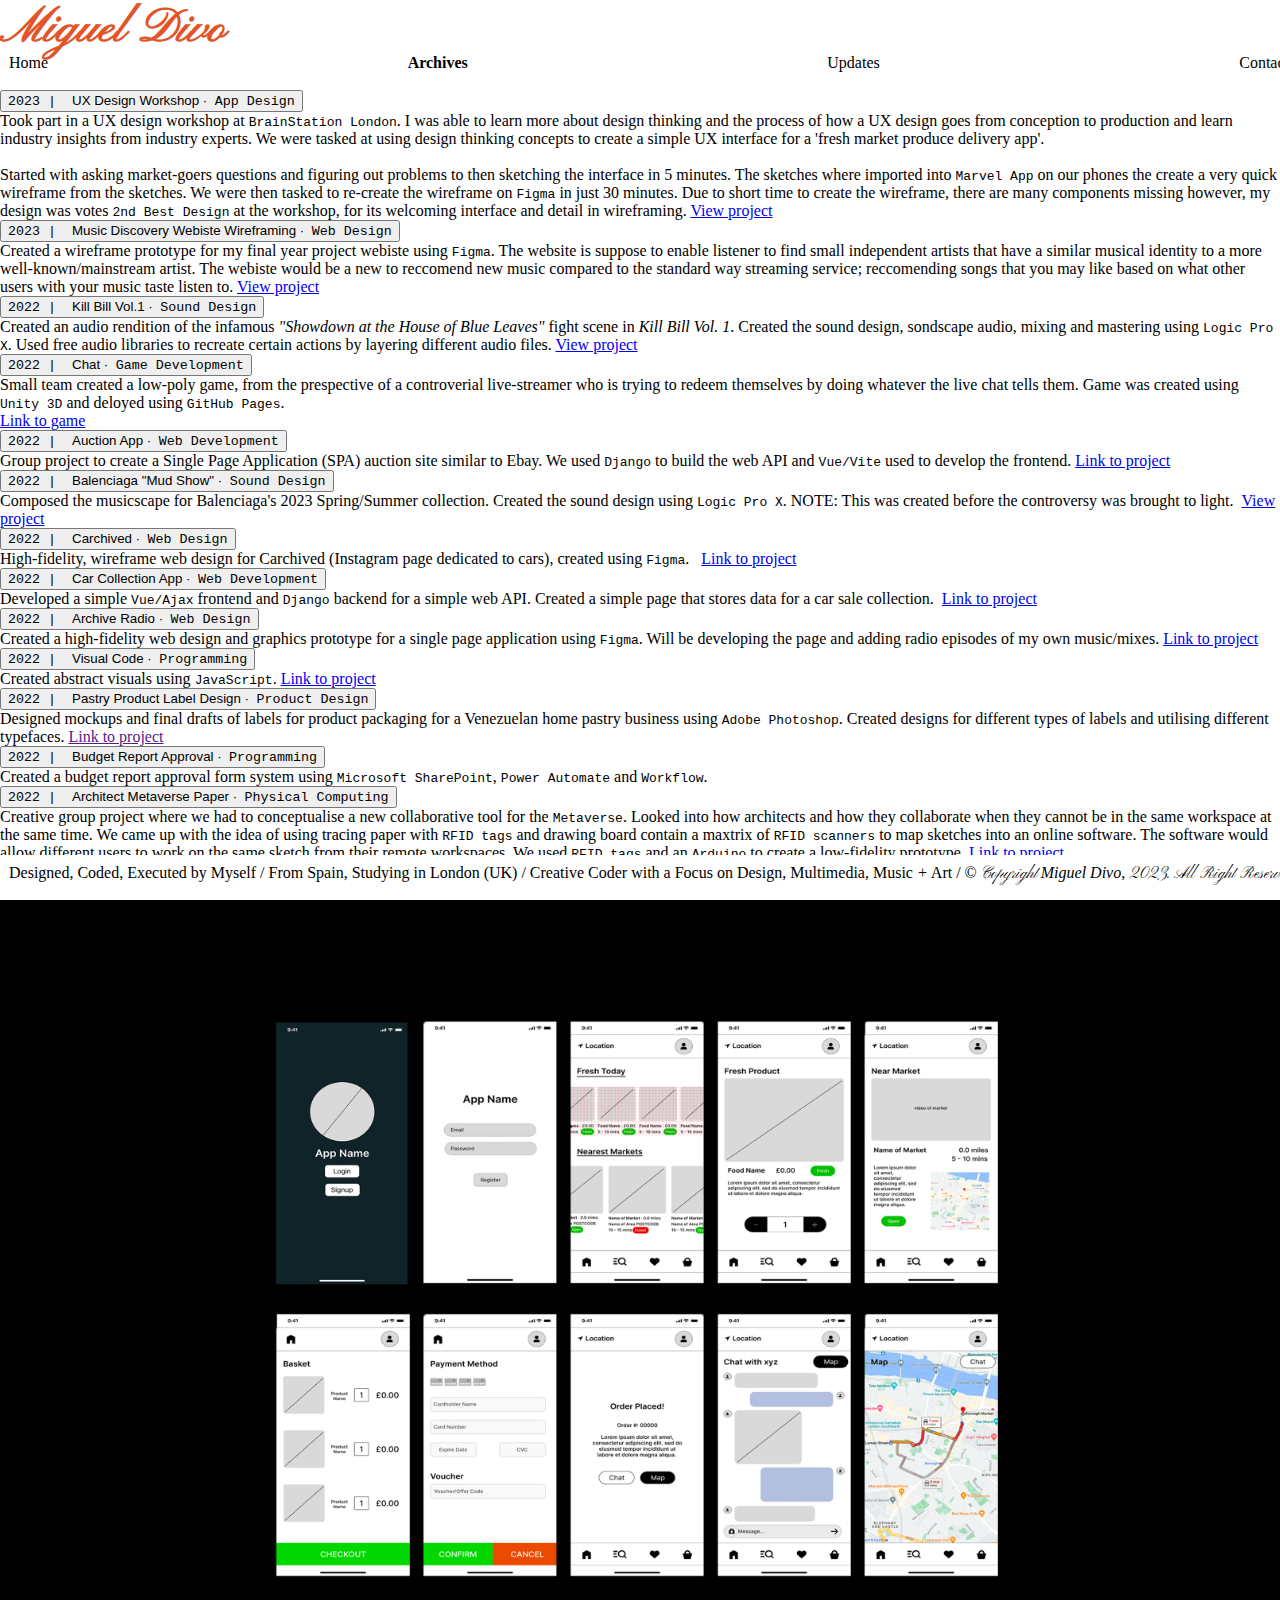
==== commit 0ceaaa88: "new archive" ====
--- a/archives.html
+++ b/archives.html
@@ -38,6 +38,25 @@
                   
                     <div class="accordion accordion-flush rounded" id="accordionFlushExample">
 
+                          <div class="accordion-item">
+                            <h2 class="accordion-header" id="flush-headingTwentyNine">
+                              <button onclick="changeImg29()" class="accordion-button collapsed" type="button" data-bs-toggle="collapse" data-bs-target="#flush-collapseTwentyNine" aria-expanded="false" aria-controls="flush-collapseThree">
+                                <code>2023 | &nbsp;</code>UX Design Workshop ·&nbsp; <code>App Design</code>
+                              </button>
+                            </h2>
+                            <div id="flush-collapseTwentyNine" class="accordion-collapse collapse" aria-labelledby="flush-headingTwentyNine" data-bs-parent="#accordionFlushExample">
+                              <div class="accordion-body">Took part in a UX design workshop at <code>BrainStation London</code>. I was able to learn more about design thinking and the process of how a UX design goes from conception to production and learn industry insights from industry experts.
+                                We were tasked at using design thinking concepts to create a simple UX interface for a 'fresh market produce delivery app'. 
+                                <br>
+                                <br>
+                                Started with asking market-goers questions and figuring out problems to then sketching the interface in 5 minutes. 
+                                The sketches where imported into <code>Marvel App</code> on our phones the create a very quick wireframe from the sketches. We were then tasked to re-create the wireframe on <code>Figma</code> in just 30 minutes.
+                                Due to short time to create the wireframe, there are many components missing however, my design was votes <code>2nd Best Design</code> at the workshop, for its welcoming interface and detail in wireframing. 
+                                <a href="https://www.figma.com/file/6F8U0r2etoaRG6tzbcQkJJ/BrainStation-UX-Design-Workshop?node-id=0%3A1&t=xaUOstMiLKFocDfK-1" target="_blank">View project</a> &nbsp;
+                                </div>
+                            </div>
+                        </div>
+
                         <div class="accordion-item">
                             <h2 class="accordion-header" id="flush-headingTwentyEight">
                               <button onclick="changeImg28()" class="accordion-button collapsed" type="button" data-bs-toggle="collapse" data-bs-target="#flush-collapseTwentyEight" aria-expanded="false" aria-controls="flush-collapseThree">
@@ -389,7 +408,7 @@
                 </div>
                 <div id="archiveImgCol" class="col col-sm-6 col-md-6 col-lg-6 order-last">
           
-                    <img id="archiveImg" src="archivePics/pdf28.png">
+                    <img id="archiveImg" src="archivePics/pdf29.png">
 
                 </div>
                
@@ -536,6 +555,10 @@
                 image.src = "archivePics/pdf28.png"; 
             }
 
+            function changeImg29(){
+                image.src = "archivePics/pdf29.png"; 
+            }
+
 
 
         </script>
